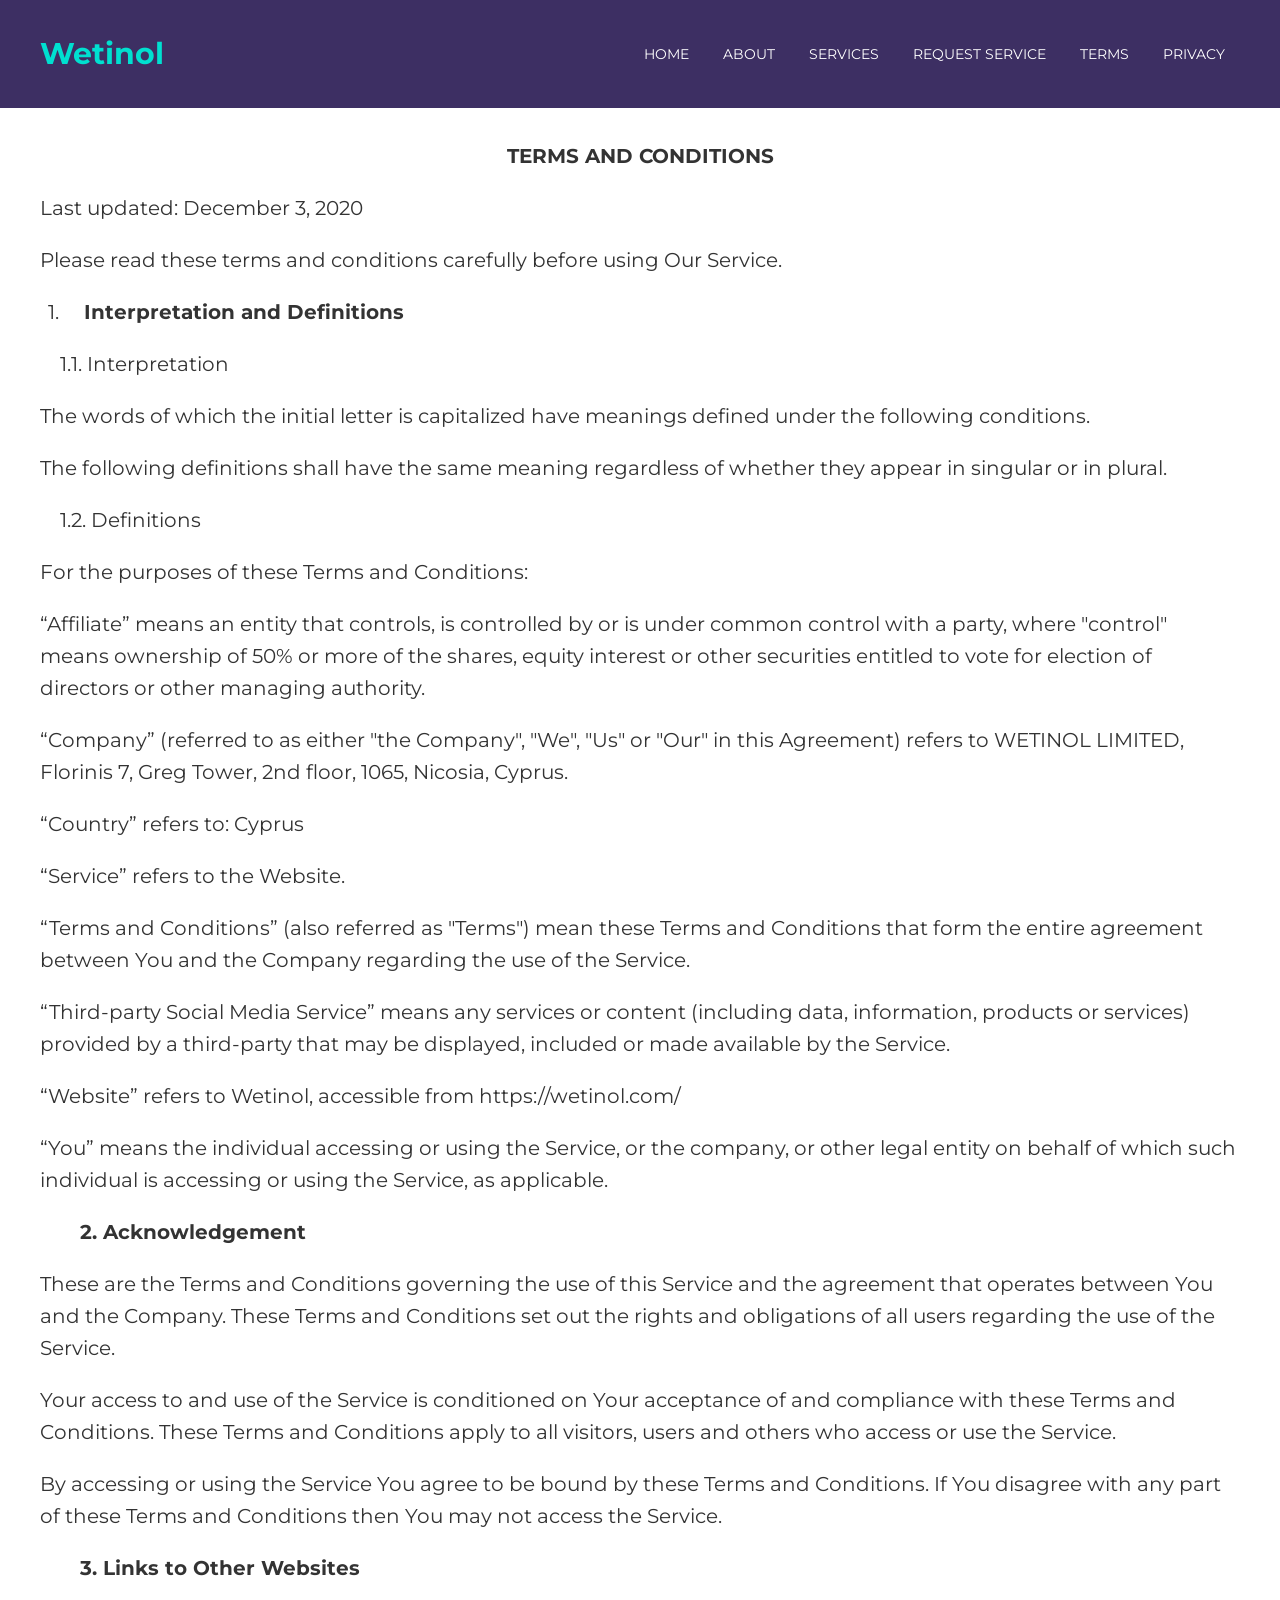
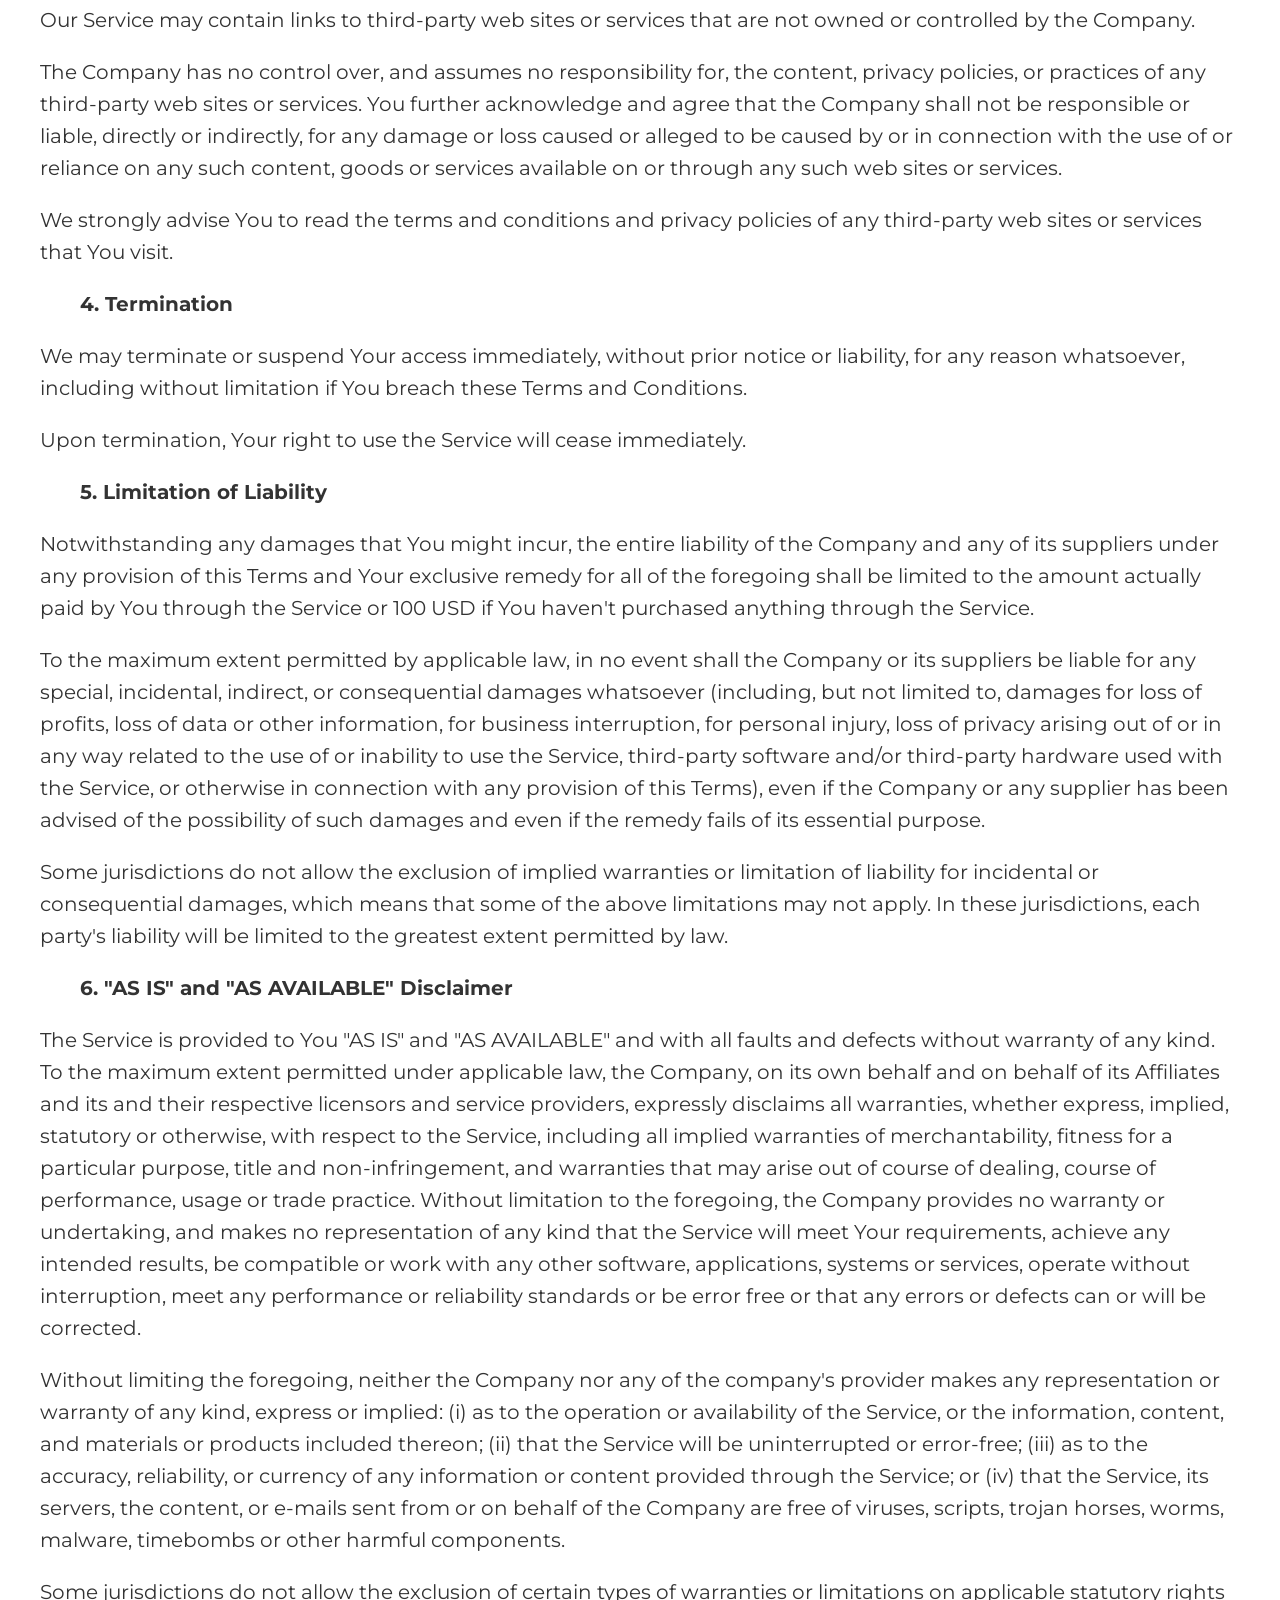
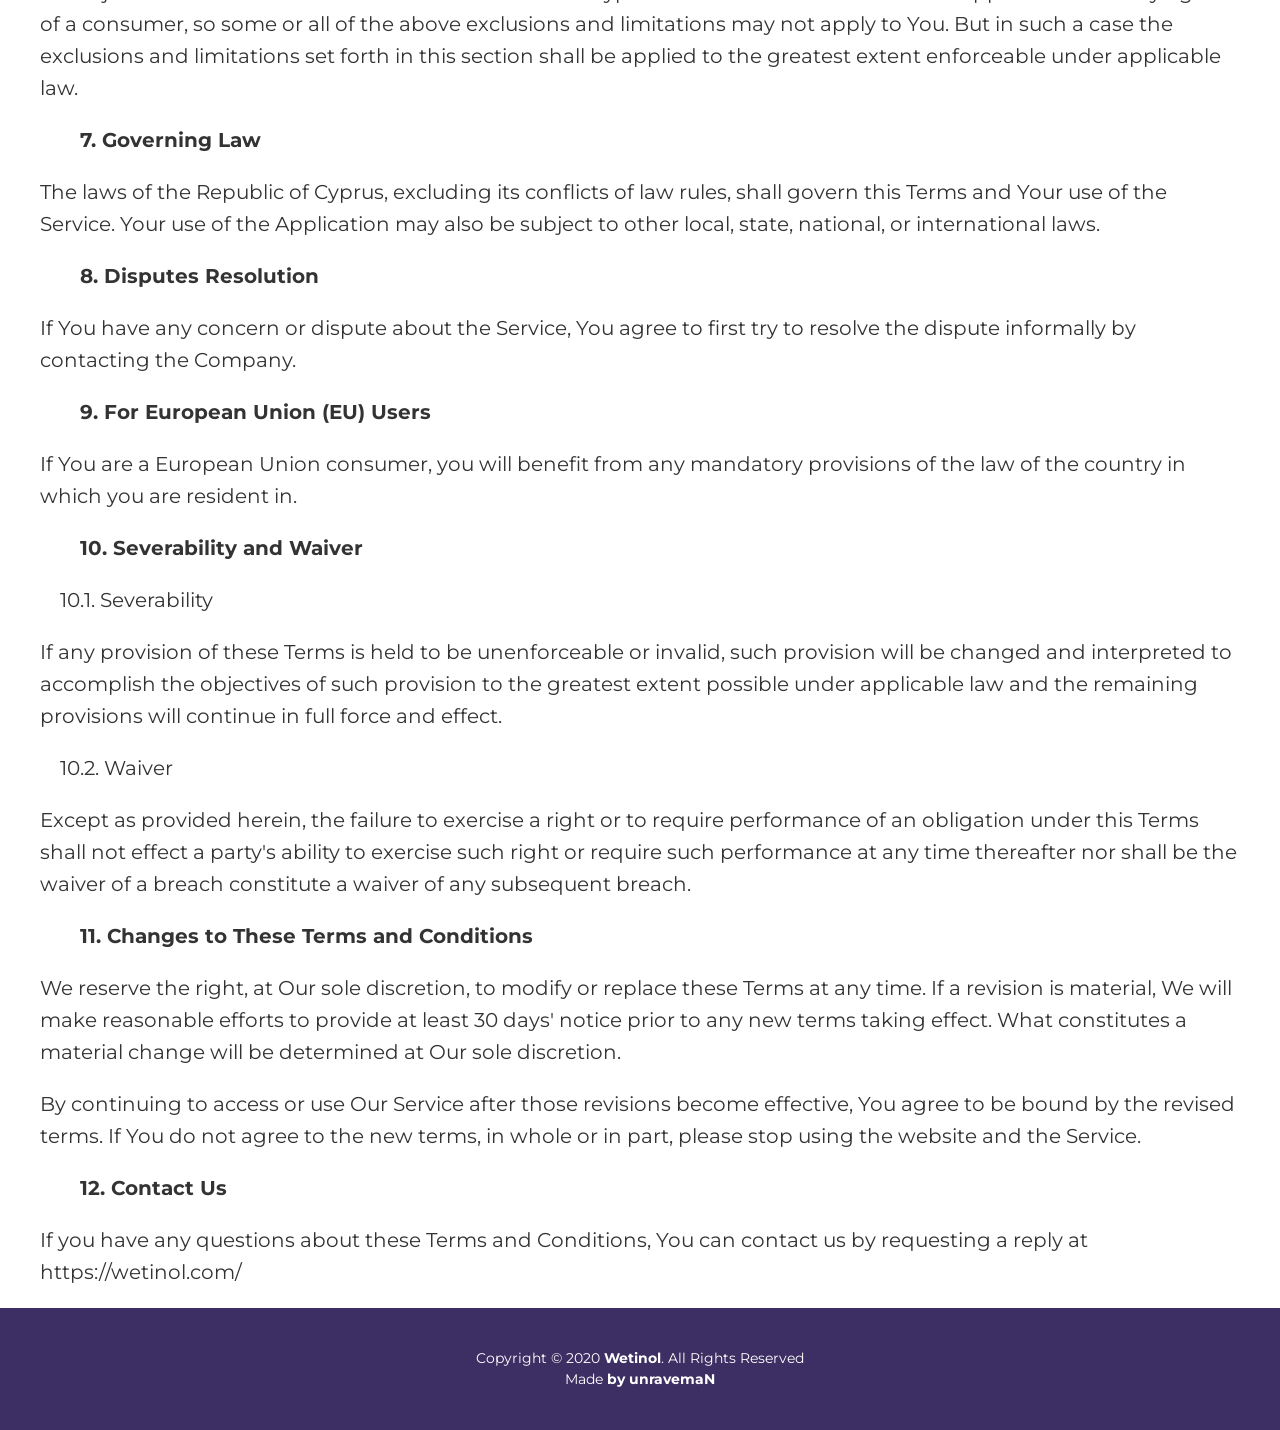
==== genterms.html @ 094599b5 "full_desktop" ====
<!DOCTYPE html>
<html lang="en">
<head>
    <meta charset="UTF-8">
    <meta name="viewport" content="width=device-width, initial-scale=1.0">
    <link href="https://fonts.googleapis.com/css2?family=Montserrat:wght@800&display=swap" rel="stylesheet">
    <link rel="preconnect" href="https://fonts.gstatic.com">
    <link href="https://fonts.googleapis.com/css2?family=Montserrat&display=swap" rel="stylesheet">
    <link rel="stylesheet" href="css/tearms.css">
    <link rel="stylesheet" href="css/privacy.css">
    <link rel="stylesheet" href="css/main.css">
    <title>Wetinol - Privacy</title>
</head>
<body>
    <header class="header">

        <div class="container">
            <div class="header__inner">
                <div class="header__logo">
                    <a href="index.html">Wetinol</a>
                </div>
                <nav class="nav">
                    <a class="nav__link" href="index.html">Home</a>
                    <a class="nav__link" href="#">About</a>
                    <a class="nav__link" href="#">Services</a>
                    <a class="nav__link" href="#">Request Service</a>
                    <a class="nav__link" href="#">Terms</a>
                    <a class="nav__link" href="privacy.html">Privacy</a>
                </nav>
            </div>
        </div>
    
    
    </header>

    <div class="block__privacy">
        <div class="container">
            <div class="text__ots">
            <div class="section__header">
                <div class="visual__text">
                    <p align="center">
                        <strong>TERMS AND CONDITIONS</strong></p>
                    <p>
                        Last updated: December 3, 2020</p>
                    <p>
                        Please read these terms and conditions carefully before using Our Service.</p>
                    <p style="margin-left:6pt;">
                        1.&nbsp;&nbsp;&nbsp;&nbsp; <strong>Interpretation and Definitions&nbsp;</strong></p>
                    <p>
                        &nbsp; &nbsp; 1.1. Interpretation&nbsp;</p>
                    <p>
                        The words of which the initial letter is capitalized have meanings defined under the following conditions.</p>
                    <p>
                        The following definitions shall have the same meaning regardless of whether they appear in singular or in plural.</p>
                    <p>
                        &nbsp; &nbsp; 1.2. Definitions&nbsp;</p>
                    <p>
                        For the purposes of these Terms and Conditions:</p>
                    <p>
                        &ldquo;Affiliate&rdquo; means an entity that controls, is controlled by or is under common control with a party, where &quot;control&quot; means ownership of 50% or more of the shares, equity interest or other securities entitled to vote for election of directors or other managing authority.</p>
                    <p>
                        &ldquo;Company&rdquo; (referred to as either &quot;the Company&quot;, &quot;We&quot;, &quot;Us&quot; or &quot;Our&quot; in this Agreement) refers to WETINOL LIMITED, Florinis 7, Greg Tower, 2nd floor, 1065, Nicosia, Cyprus.</p>
                    <p>
                        &ldquo;Country&rdquo; refers to: Cyprus</p>
                    <p>
                        &ldquo;Service&rdquo; refers to the Website.</p>
                    <p>
                        &ldquo;Terms and Conditions&rdquo; (also referred as &quot;Terms&quot;) mean these Terms and Conditions that form the entire agreement between You and the Company regarding the use of the Service.</p>
                    <p>
                        &ldquo;Third-party Social Media Service&rdquo; means any services or content (including data, information, products or services) provided by a third-party that may be displayed, included or made available by the Service.</p>
                    <p>
                        &ldquo;Website&rdquo; refers to Wetinol, accessible from&nbsp;https://wetinol.com/</p>
                    <p>
                        &ldquo;You&rdquo; means the individual accessing or using the Service, or the company, or other legal entity on behalf of which such individual is accessing or using the Service, as applicable.</p>
                    <p style="margin-left:30pt;">
                        <strong>2. Acknowledgement</strong></p>
                    <p>
                        These are the Terms and Conditions governing the use of this Service and the agreement that operates between You and the Company. These Terms and Conditions set out the rights and obligations of all users regarding the use of the Service.</p>
                    <p>
                        Your access to and use of the Service is conditioned on Your acceptance of and compliance with these Terms and Conditions. These Terms and Conditions apply to all visitors, users and others who access or use the Service.</p>
                    <p>
                        By accessing or using the Service You agree to be bound by these Terms and Conditions. If You disagree with any part of these Terms and Conditions then You may not access the Service.</p>
                    <p style="margin-left:30pt;">
                        <strong>3. Links to Other Websites&nbsp;</strong></p>
                    <p>
                        Our Service may contain links to third-party web sites or services that are not owned or controlled by the Company.</p>
                    <p>
                        The Company has no control over, and assumes no responsibility for, the content, privacy policies, or practices of any third-party web sites or services. You further acknowledge and agree that the Company shall not be responsible or liable, directly or indirectly, for any damage or loss caused or alleged to be caused by or in connection with the use of or reliance on any such content, goods or services available on or through any such web sites or services.</p>
                    <p>
                        We strongly advise You to read the terms and conditions and privacy policies of any third-party web sites or services that You visit.</p>
                    <p style="margin-left:30pt;">
                        <strong>4. Termination&nbsp;</strong></p>
                    <p>
                        We may terminate or suspend Your access immediately, without prior notice or liability, for any reason whatsoever, including without limitation if You breach these Terms and Conditions.</p>
                    <p>
                        Upon termination, Your right to use the Service will cease immediately.</p>
                    <p style="margin-left:30pt;">
                        <strong>5. Limitation of Liability&nbsp;</strong></p>
                    <p>
                        Notwithstanding any damages that You might incur, the entire liability of the Company and any of its suppliers under any provision of this Terms and Your exclusive remedy for all of the foregoing shall be limited to the amount actually paid by You through the Service or 100 USD if You haven&#39;t purchased anything through the Service.</p>
                    <p>
                        To the maximum extent permitted by applicable law, in no event shall the Company or its suppliers be liable for any special, incidental, indirect, or consequential damages whatsoever (including, but not limited to, damages for loss of profits, loss of data or other information, for business interruption, for personal injury, loss of privacy arising out of or in any way related to the use of or inability to use the Service, third-party software and/or third-party hardware used with the Service, or otherwise in connection with any provision of this Terms), even if the Company or any supplier has been advised of the possibility of such damages and even if the remedy fails of its essential purpose.</p>
                    <p>
                        Some jurisdictions do not allow the exclusion of implied warranties or limitation of liability for incidental or consequential damages, which means that some of the above limitations may not apply. In these jurisdictions, each party&#39;s liability will be limited to the greatest extent permitted by law.</p>
                    <p style="margin-left:30pt;">
                        <strong>6. &quot;AS IS&quot; and &quot;AS AVAILABLE&quot; Disclaimer&nbsp;</strong></p>
                    <p>
                        The Service is provided to You &quot;AS IS&quot; and &quot;AS AVAILABLE&quot; and with all faults and defects without warranty of any kind. To the maximum extent permitted under applicable law, the Company, on its own behalf and on behalf of its Affiliates and its and their respective licensors and service providers, expressly disclaims all warranties, whether express, implied, statutory or otherwise, with respect to the Service, including all implied warranties of merchantability, fitness for a particular purpose, title and non-infringement, and warranties that may arise out of course of dealing, course of performance, usage or trade practice. Without limitation to the foregoing, the Company provides no warranty or undertaking, and makes no representation of any kind that the Service will meet Your requirements, achieve any intended results, be compatible or work with any other software, applications, systems or services, operate without interruption, meet any performance or reliability standards or be error free or that any errors or defects can or will be corrected.</p>
                    <p>
                        Without limiting the foregoing, neither the Company nor any of the company&#39;s provider makes any representation or warranty of any kind, express or implied: (i) as to the operation or availability of the Service, or the information, content, and materials or products included thereon; (ii) that the Service will be uninterrupted or error-free; (iii) as to the accuracy, reliability, or currency of any information or content provided through the Service; or (iv) that the Service, its servers, the content, or e-mails sent from or on behalf of the Company are free of viruses, scripts, trojan horses, worms, malware, timebombs or other harmful components.</p>
                    <p>
                        Some jurisdictions do not allow the exclusion of certain types of warranties or limitations on applicable statutory rights of a consumer, so some or all of the above exclusions and limitations may not apply to You. But in such a case the exclusions and limitations set forth in this section shall be applied to the greatest extent enforceable under applicable law.</p>
                    <p style="margin-left:30pt;">
                        <strong>7. Governing Law&nbsp;</strong></p>
                    <p>
                        The laws of the Republic of Cyprus, excluding its conflicts of law rules, shall govern this Terms and Your use of the Service. Your use of the Application may also be subject to other local, state, national, or international laws.</p>
                    <p style="margin-left:30pt;">
                        <strong>8. Disputes Resolution&nbsp;</strong></p>
                    <p>
                        If You have any concern or dispute about the Service, You agree to first try to resolve the dispute informally by contacting the Company.</p>
                    <p style="margin-left:30pt;">
                        <strong>9. For European Union (EU) Users&nbsp;</strong></p>
                    <p>
                        If You are a European Union consumer, you will benefit from any mandatory provisions of the law of the country in which you are resident in.&nbsp;</p>
                    <p style="margin-left:30pt;">
                        <strong>10. Severability and Waiver&nbsp;</strong></p>
                    <p>
                        &nbsp; &nbsp; 10.1. Severability&nbsp;</p>
                    <p>
                        If any provision of these Terms is held to be unenforceable or invalid, such provision will be changed and interpreted to accomplish the objectives of such provision to the greatest extent possible under applicable law and the remaining provisions will continue in full force and effect.</p>
                    <p>
                        &nbsp; &nbsp; 10.2. Waiver&nbsp;</p>
                    <p>
                        Except as provided herein, the failure to exercise a right or to require performance of an obligation under this Terms shall not effect a party&#39;s ability to exercise such right or require such performance at any time thereafter nor shall be the waiver of a breach constitute a waiver of any subsequent breach.</p>
                    <p style="margin-left:30pt;">
                        <strong>11. Changes to These Terms and Conditions&nbsp;</strong></p>
                    <p>
                        We reserve the right, at Our sole discretion, to modify or replace these Terms at any time. If a revision is material, We will make reasonable efforts to provide at least 30 days&#39; notice prior to any new terms taking effect. What constitutes a material change will be determined at Our sole discretion.</p>
                    <p>
                        By continuing to access or use Our Service after those revisions become effective, You agree to be bound by the revised terms. If You do not agree to the new terms, in whole or in part, please stop using the website and the Service.</p>
                    <p style="margin-left:30pt;">
                        <strong>12. Contact Us&nbsp;</strong></p>
                    <p>
                        If you have any questions about these Terms and Conditions, You can contact us by requesting a reply at&nbsp; https://wetinol.com/</p>
                    
                </div>
            </div>
        </div>
        </div>
    </div>

    <footer>
        <div class="footer__copyright">
            <div class="conteiner">
                <div class="copyright">
                    <div class="copyright__text">
                        <div>Copyright © 2020 <span>Wetinol</span>. All Rights Reserved</div>
                        <div> Made <span>by unravemaN</span>
                        </div>
                    </div>
                </div>
            </div>
        </div>
    </footer>

    
    <script src="js/jquery.min.js"></script>
    <script src="js/global.js"></script>
</body>
</html>
---- css/tearms.css ----
.button {
    cursor: pointer;
    letter-spacing: 0.2125rem;
    overflow: hidden;
    position: relative;
    text-align: center;
    text-transform: uppercase;
    transition: 
      background 5s cubic-bezier(0.19, 1, 0.22, 1),
      border 1s cubic-bezier(0.19, 1, 0.22, 1),
      color 0.6s cubic-bezier(0.19, 1, 0.22, 1);
    user-select: none;
    margin-bottom: 30px;
  }
  
  .button a {
    border: 2px solid #ffffff;
    color: #ffffff;
    display: block;
    padding: 20px 30px;
    text-decoration: none;
  }
  
  .button .mask {
    background-color: #00e0d0;
    background-color: rgba(255, 255, 255, 0.5);
    height: 100px;
    position: absolute;
    transform: translate3d(-120%, -50px, 0) rotate3d(0, 0, 1, 45deg);
    transition: all 4.1s cubic-bezier(0.19, 1, 0.22, 1);
    width: 1200px;
  }
  
  .button .shift {
    display: inline-block;
    transition: all 4.1s cubic-bezier(0.19, 1, 0.22, 1);
  }
  
  .button:hover {
    background-color: rgba(255, 255, 255, 0.05);
    box-shadow: 0 0 5px rgba(0, 224, 208, 1);
    transition: background 0s;
  }
  
  .button:hover a {
    border-color: #00e0d0;
    color: #00e0d0;
  }
  
  .button:hover .mask {
    background-color: #fff;
    transform: translate3d(120%, -100px, 0) rotate3d(0, 0, 1, 90deg);
  }
  
  .button:hover .shift {
    transform: translateX(5px);
  }
  
  .button:active {
    background-color: #fff;
  }
  
  .button:active a {
    color: #202020;
  }
  
  body.show {
    background-color: #282828;
  }



.section__header {
    width: 100% ;
}

.visual__text p {
  font-size: 20px;
}


.footer__copyright {
  padding: 20px 0;

  background-color: #3d2f63;
}

.copyright {
  padding: 20px 0;
  background-color: #3d2f63;
}

.copyright__text {
  text-align: center;
  font-size: 14px;
  line-height: 1.5;
  color: #fff;
}

.copyright__text span {
  color: #ffffff;
  font-weight: bold;
}

.hr-dashed {
	margin: 60px 0;
	padding: 0;
  height: 0;
  
	border: none;
  border-top: 2px dashed #ddd;
}
---- css/privacy.css ----
.header {
    padding-top: 30px;
    padding-bottom: 30px;
    width: 100%;
    position: absolute;
    top: 0;
    left: 0;
    right: 0;
    background-color: #3d2f63;
  }

.block__privacy {
    background-color: #ffffff;
    margin-top: 140px ;
}
---- css/main.css ----
#pp-nav li .active span, .pp-slidesNav .active span {
  background:#00e0d0;
  border-color: #00e0d0!important ;
}

body {
  margin: 0;
  font-family: 'Montserrat', sans-serif;
  font-size: 15px;
  line-height: 1.6;
  color: #333333;
}

h1, h2, h3 {
  margin: 0;
}
*,
*:after,
*:before {
  box-sizing: border-box;
}

.container {
  width: 100%;
  max-width: 1200px;
  margin: 0 auto;
}

.container__about {
  display: flex;
}

.container__services {
  padding-top: 7% ;
  display: flex;
  flex-wrap: wrap;
  align-content: space-between;
}

.container__item__services {
  flex-basis: 0;
  flex-grow: 1;
  flex-basis: 25%;
  padding: 0 15px; 
}

.container__item__services .text {
  color: #fff;
  font-size: 15px;
}

.container__item__services .title {
  color: #ffffff;
  font-size: 16px;
}

.container__item {
flex-basis: 0;
flex-grow: 1;
padding: 0 30px;
}

.container__item .title {
  font-size: 30px;
}

.container__item .text {
  font-size: 17px;
}

.about__icon {
  width: 70px;
  height: 70px;
}

.container__item__services .about__icon {
  width: 50px;
  height: 50px;
}

.about__icon path {
 fill: #00e0d0;
}


/* Стили самого первого слайда */


.top-block {
  display: flex;
  flex-direction: column;
  justify-content: center;
  width: 100%;
  height: 100vh;
  background: url("../img/top-block.jpg")
  center
  no-repeat;
  background-size: cover;
}



.top-block__title {
  color: #ffffff;
  font-size: 110px;
  font-weight: 700;
  text-transform: uppercase;
  text-align: center;
  line-height: 0.9;
}

.top-block__suptitle {
  font-size: 42px;
  color: #ffffff;
  text-align: center;
}




/* Стили второго слайда */



.block__about {
  display: flex;
  flex-direction: column;
  justify-content: center;
  width: 100%;
  height: 100vh;
  background-color: #ffffff;
  background-size: cover;
}


.block__services {
  display: flex;
  flex-direction: column;
  justify-content: center;
  width: 100%;
  height: 100vh;
  background: url("../img/top-block.jpg")
  center
  no-repeat;
  background-size: cover;
}


.section {
    text-align:center;
    font-size: 3em;
  }



  /* Cтили 3-го слайда */

  .block__request {
    display: flex;
    flex-direction: column;
    justify-content: center;
    width: 100%;
    height: 100vh;
    background-color: #ffffff;
    background-size: cover;
  }


  /* Стили header */

  .header {
    padding-top: 30px;
    width: 100%;
    position: absolute;
    top: 0;
    left: 0;
    right: 0;
    z-index: 1000;
  }

  .header__section2 .nav a {
    color: #000000;
    
  }

  .header__section2 .nav a:hover {
    color: #00e0d0;
    
  }

  .header__inner {
    display: flex;
    justify-content: space-between;
    align-items: center;
  }

  .header__logo {
    font-size: 30px;
    font-weight: 700;
    color: #00e0d0
  }

  .header__section2 .header__logo {
    color: #00e0d0;
  }



  /* Стили обратной связи */


.text__request {
  font-size: 25px;
  color: #000000;
}


.flex__request {
  display: flex;
  flex-basis: 0;
  flex-grow: 1;
  flex-basis: 50%;
  padding: 0 15px; 
}

  /* Стили менюшки сверху */

.header__logo a {
    text-decoration: none;
    color: #00e0d0;
}

  .nav { 
    font-size: 14px;
    text-transform: uppercase;

  }

 .nav__link {
   display: inline-block;
   vertical-align: top;
   margin: 0 15px;
   color: #ffffff;
   text-decoration: none;
   transition: color .4s ease-in-out;
   position: relative;
 }

 .nav__link::after{
   content: "";
   display: block;
   width: 100%;
   height: 3px;

   opacity: 0;

   background-color: #00e0d0;

   position: absolute;
   top: 100%;
   left: 0;
   z-index: 1;

   transition: opacity .4s ease-in-out;
 }

 .nav__link:hover {
   color: #00e0d0;
 }

 .nav__link:hover:after {
  display: block;
  opacity: 1;
}

.contact__wrapper{
  width: 753px;
  margin: 0 auto;
  color: #000000;
}

.red {
  color: red;
}

form p{
  text-align: left;
}

.form__inputs {
  display: flex;
}

.contact__form {
  margin-top: 70px;
}

.contact__form .p2{
font-size: 20px;
text-align: center;
padding: 0;
margin: 0 auto;
padding-bottom: 40px ;
}

.contact__wrapper h3{
  font-size: 26px;
}
.contact__wrapper p {
  font-size: 16px;
  padding: 0;
  margin: 0 auto;
}


.line {
	margin: 20px 0;
	padding: 0;
	height: 0;
	border: none;
	border-width: 0 0 5px;
	border-style: solid;
	background-position: 50%;
	box-sizing: border-box;
	color: #00e0d0;
}
input{
  width: 360px;
  height: 40px;
  font-size: 20px;
  margin-bottom: 30px;
}

textarea{
  width: 100%;
  height: 140px;
  resize: none;
}

input:first-of-type{
  margin-right: 33px;
}

input, textarea{
  border: 1px solid #000000;
  margin-top: 5px;
}

.request__button {
  cursor: pointer;
  min-width: 200px;
  padding: 15px 5px;
  text-transform: uppercase;
  vertical-align: middle;
  background: #00e0d0;
  border: none;
  color: #000000;
  font-weight: 600;
  border-radius: 5px;
  box-shadow: 0 0 10px rgb(0, 224, 208);;
  transition: all 1s;
}

.request__button:hover {
  box-shadow: 0 0 25px rgb(0, 224, 208);;
}

.request__button:focus {
  outline: none;
}


.footer__request {
  display: flex;
  margin-top: 35px;
}

.vl {
  border-left: 3px solid#00e0d0;
  height: 30px;
}




/* Пятая секция */


.top-block1 {
  display: flex;
  flex-direction: column;
  justify-content: center;
  width: 100%;
  height: 100vh;
  background: url("../img/top-block.jpg")
  center
  no-repeat;
  background-size: cover;
}

.button .anchor-link {
  font-size: 20px;
}

/* Пятая секция - КОНЕЦ */

.container1 {
  width: 120px;
  height: 0px;
  margin: 0 auto;
}

svg {
  width: 100%;
  height: 100%;
}

path {
  stroke-dasharray: 99.47578430175781;
  stroke-dashoffset: -99.47578430175781;
  fill: transparent;
}

svg.animate path {
  animation: 1.7s ease forwards draw;
  opacity:1;
}

@keyframes draw {
  0% {
    opacity: 1;
    stroke-dashoffset: -99.47578430175781;
    fill: transparent;
    transform: translateY(0);
  }
  
  35% {
    stroke-dashoffset: 0;
    fill: transparent;
  }
  
  60% {
    fill: #00e0d0;
    opacity: 1;
    transform: translateY(0);
  }
  
  100% {
    fill: #00e0d0;
    stroke-dashoffset: 0;
    opacity: 0;
    transform: translateY(-10px);
  }
}
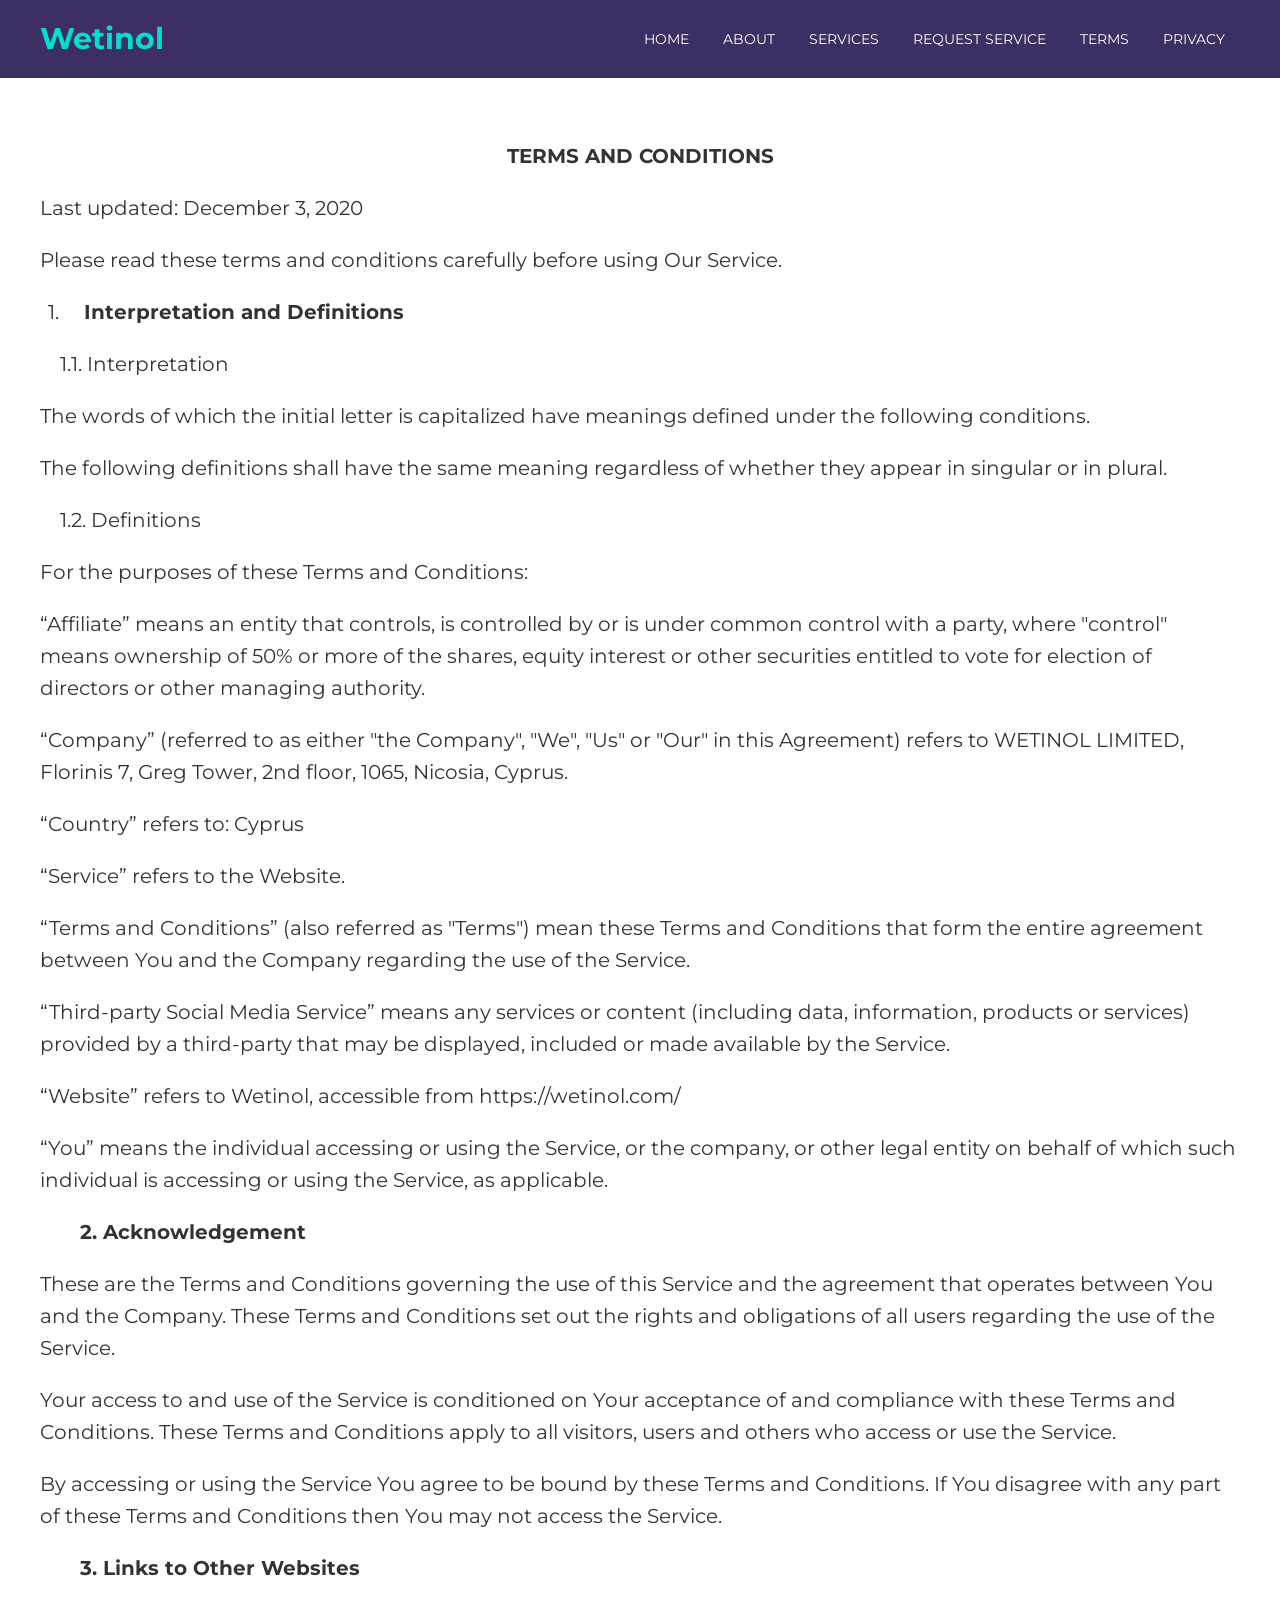
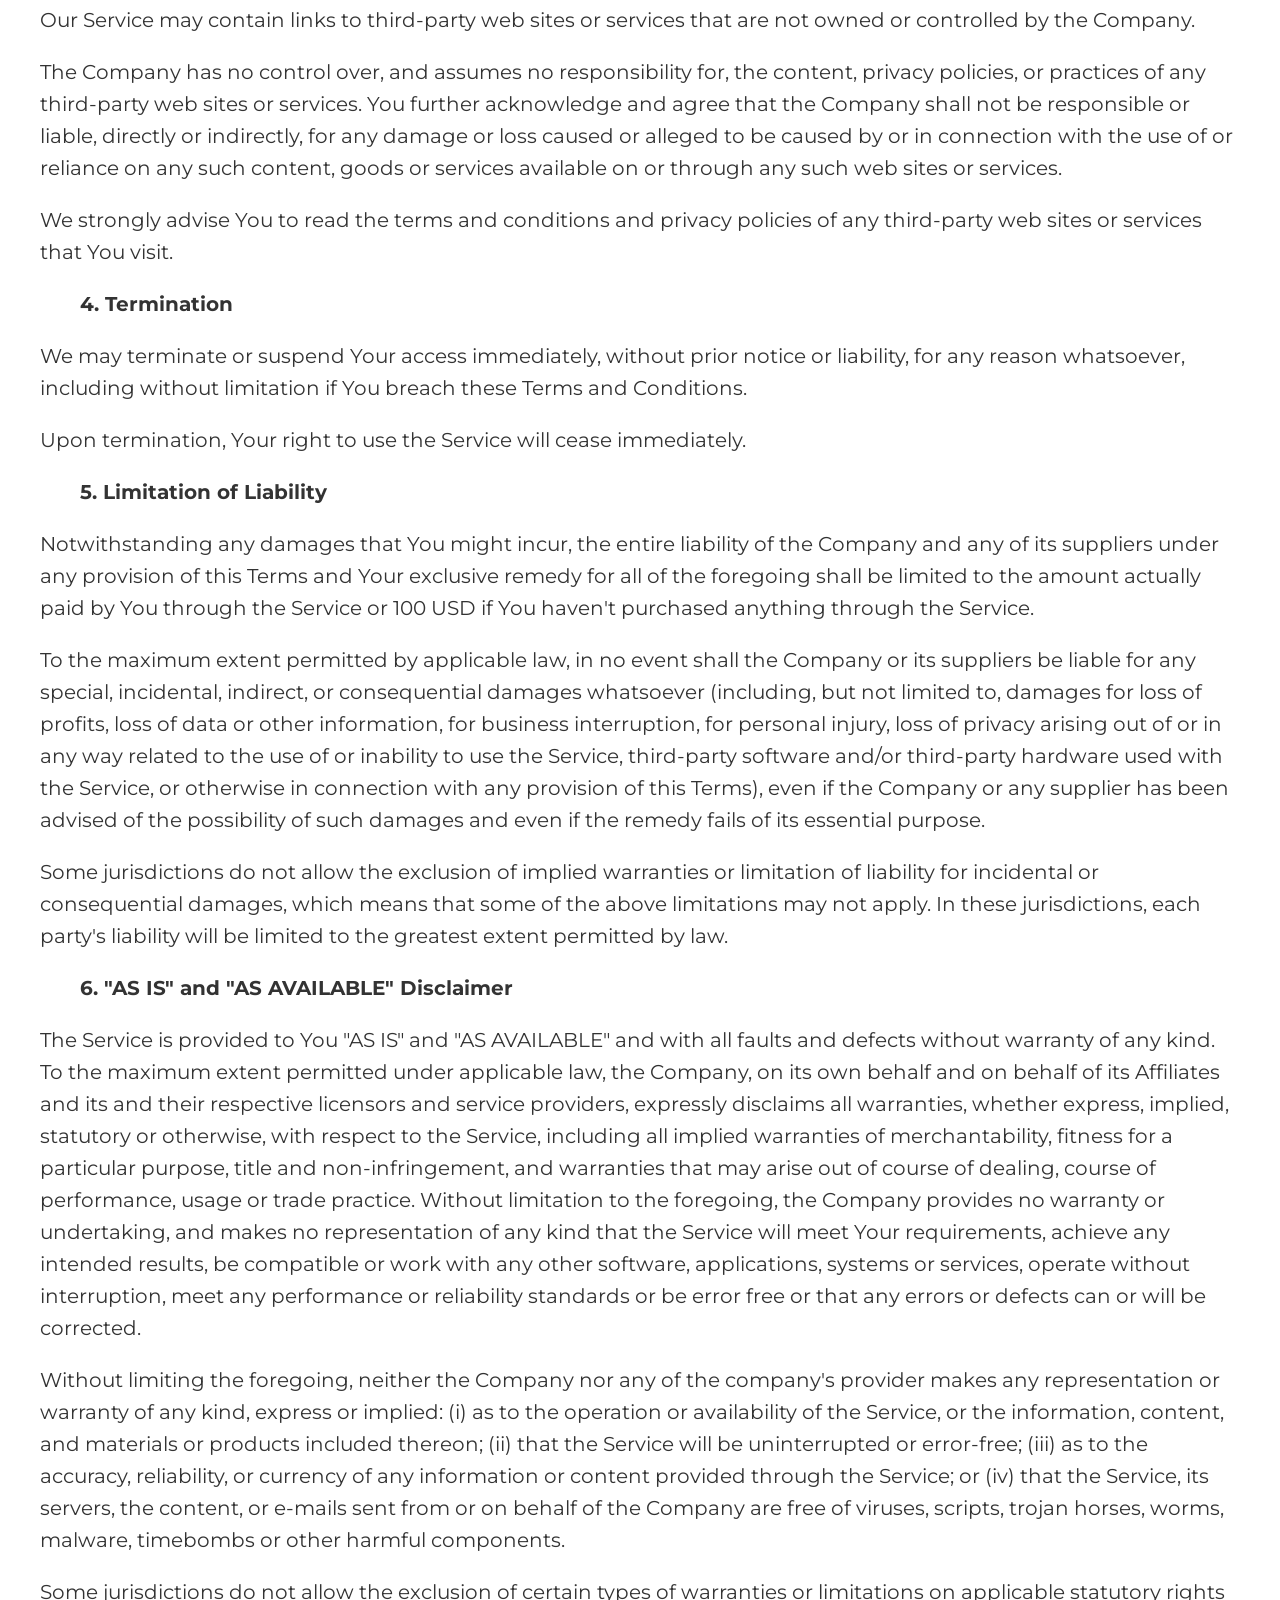
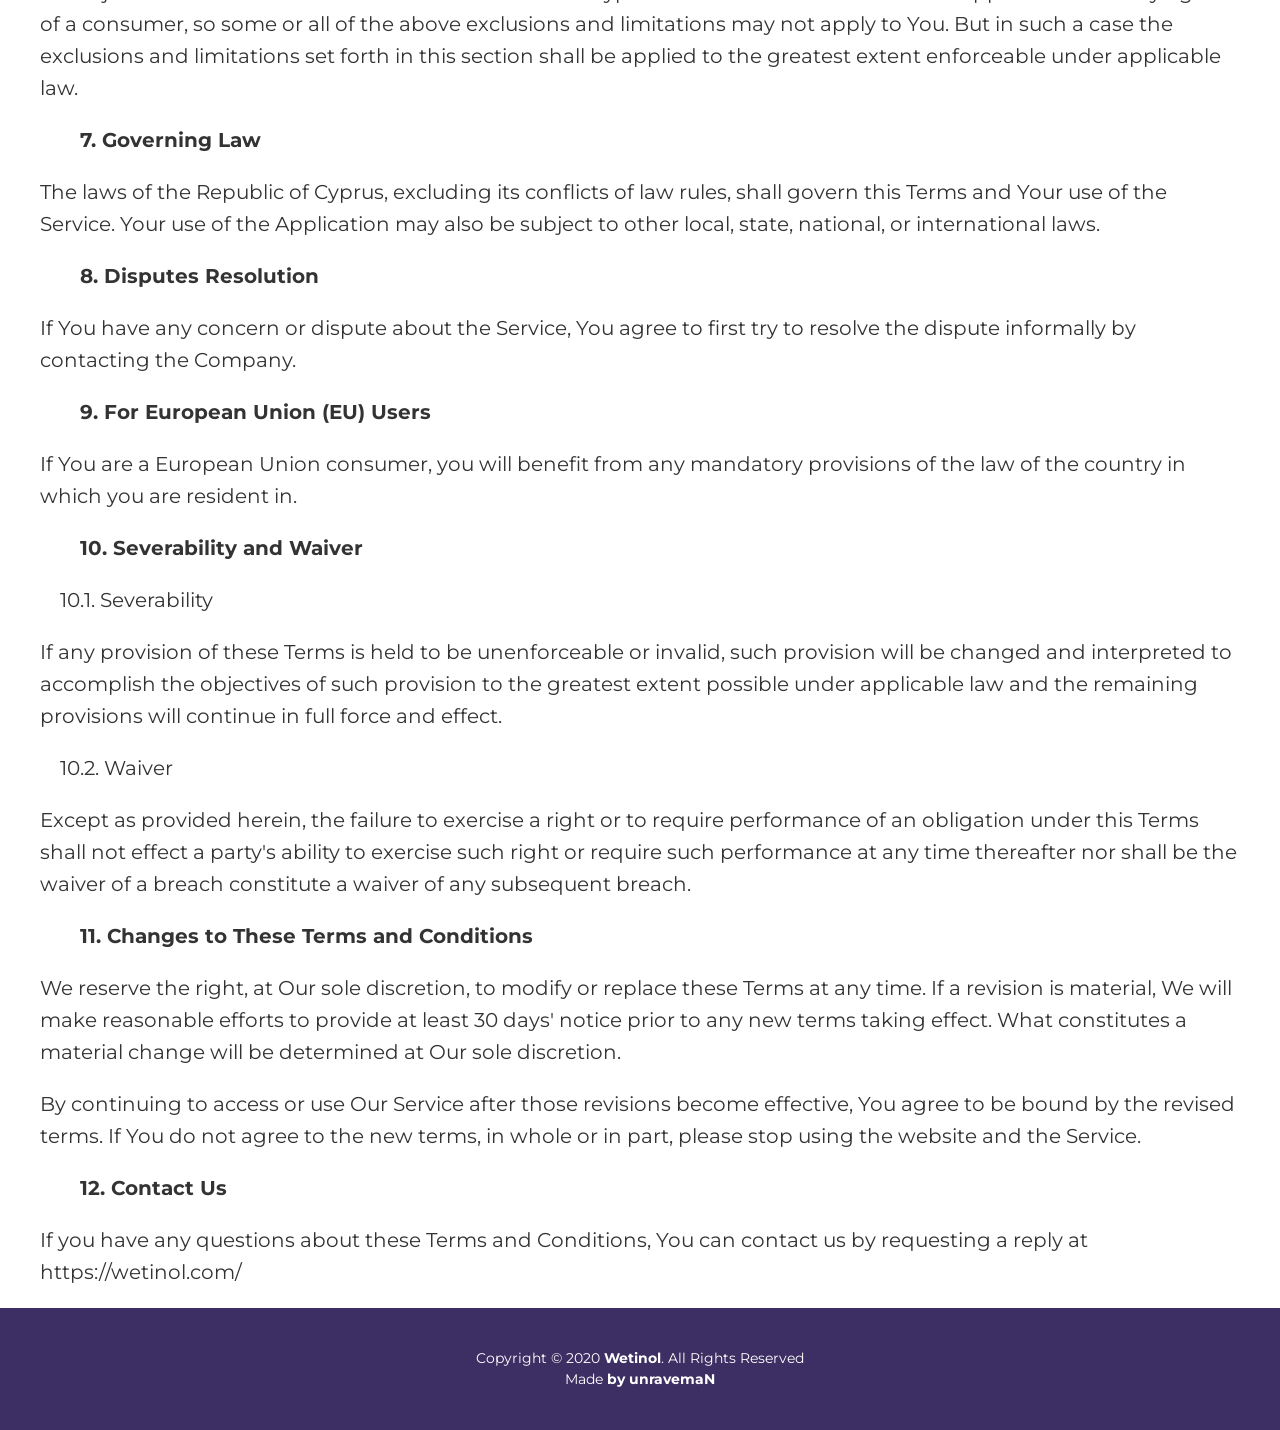
==== commit d1bd4f23: "asdads" ====
--- a/genterms.html
+++ b/genterms.html
@@ -19,14 +19,13 @@
                 <div class="header__logo">
                     <a href="index.html">Wetinol</a>
                 </div>
-                <nav class="nav">
+                   <nav id="myMenu" class="nav">
                     <a class="nav__link" href="index.html">Home</a>
-                    <a class="nav__link" href="#">About</a>
-                    <a class="nav__link" href="#">Services</a>
-                    <a class="nav__link" href="#">Request Service</a>
-                    <a class="nav__link" href="#">Terms</a>
+                    <a class="nav__link" onclick="two()"" href="javascript:void()">About</a>
+                    <a class="nav__link" onclick="three()" href="javascript:void()">Services</a>
+                    <a class="nav__link" onclick="four()" href="javascript:void()">Request Service</a>
+                    <a class="nav__link" onclick="five()"href="javascript:void()">Terms</a>
                     <a class="nav__link" href="privacy.html">Privacy</a>
-                </nav>
             </div>
         </div>
     
--- a/css/main.css
+++ b/css/main.css
@@ -81,6 +81,7 @@
 .about__icon path {
  fill: #00e0d0;
 }
+
 
 
 /* Стили самого первого слайда */
@@ -169,13 +170,15 @@
   /* Стили header */
 
   .header {
-    padding-top: 30px;
+    padding-top: 15px;
+    padding-bottom: 15px;
     width: 100%;
     position: absolute;
     top: 0;
     left: 0;
     right: 0;
     z-index: 1000;
+    background-color: #3d2f63;
   }
 
   .header__section2 .nav a {
@@ -292,7 +295,7 @@
 }
 
 .contact__form {
-  margin-top: 70px;
+  margin-top: 50px;
 }
 
 .contact__form .p2{
@@ -307,11 +310,16 @@
   font-size: 26px;
 }
 .contact__wrapper p {
-  font-size: 16px;
+  font-size: 18px;
   padding: 0;
   margin: 0 auto;
 }
 
+
+.request__svg {
+  width: 40px;
+  height: 40px;
+}
 
 .line {
 	margin: 20px 0;
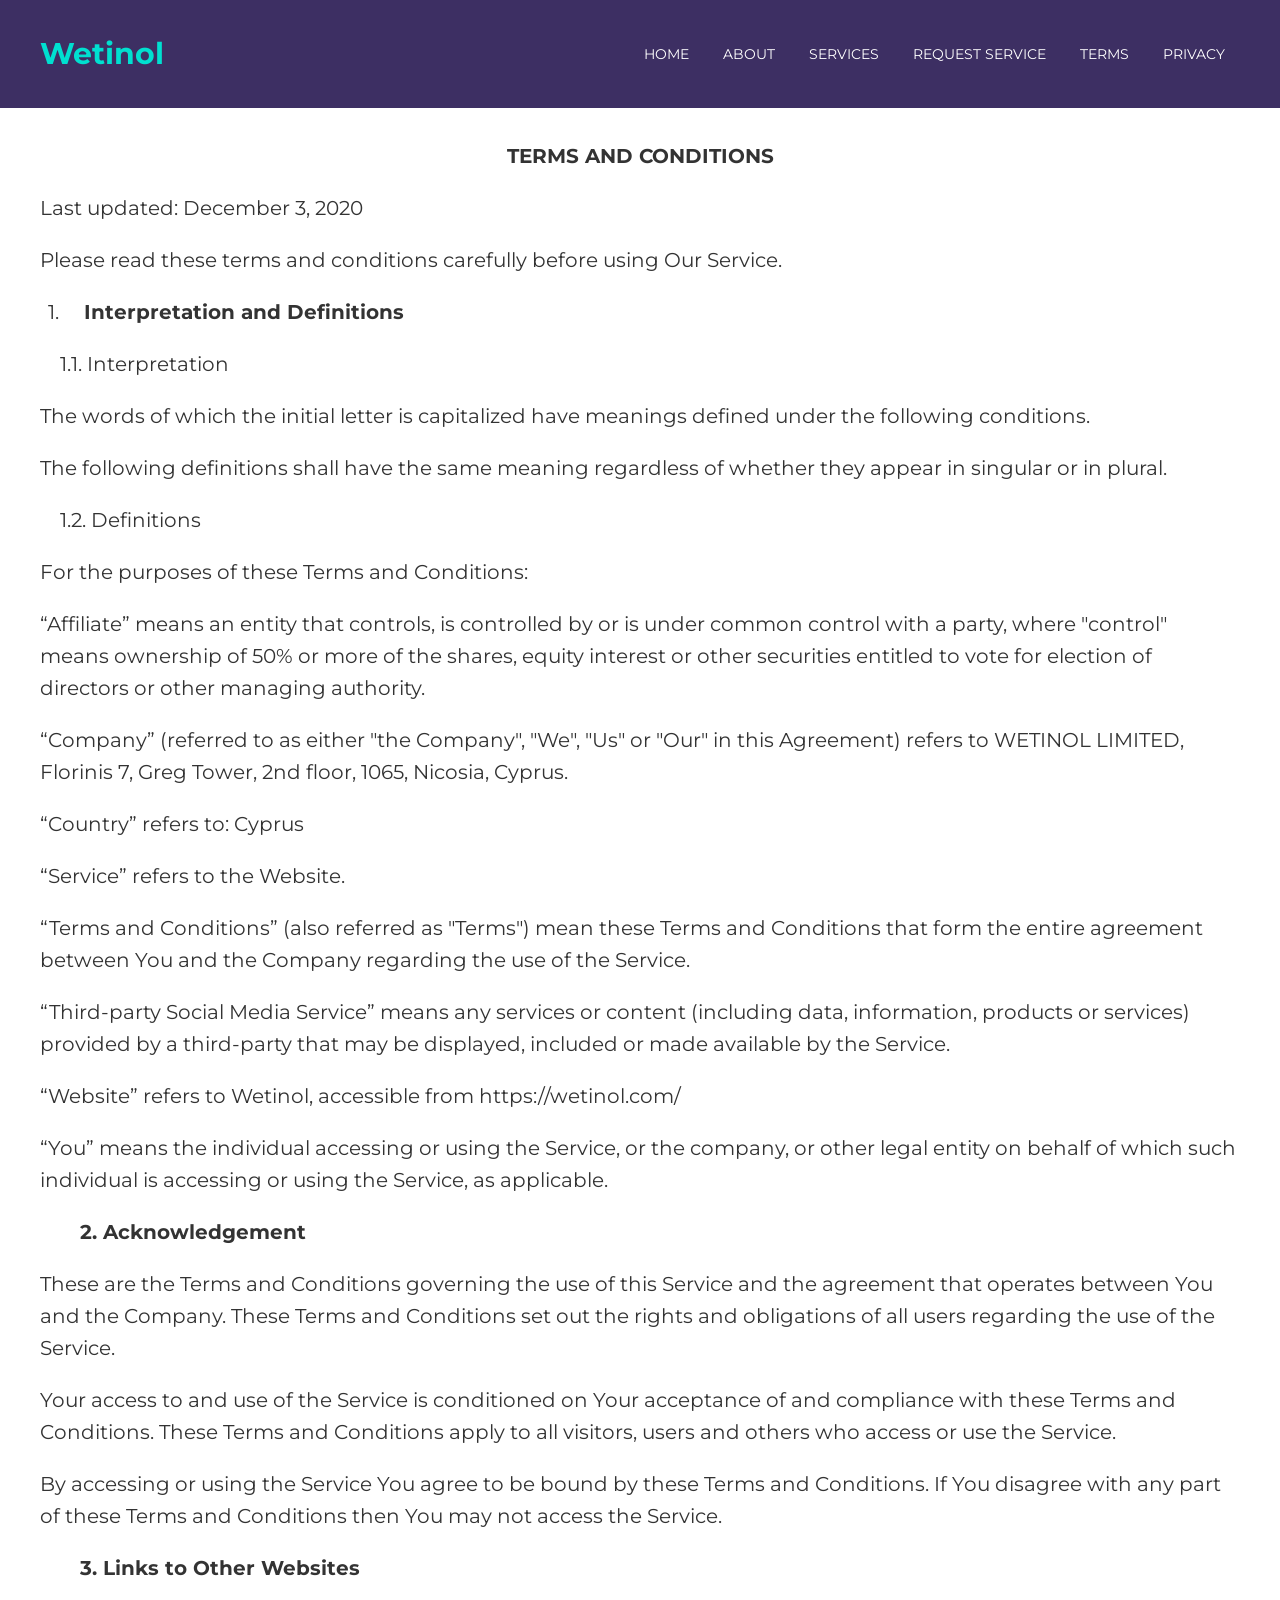
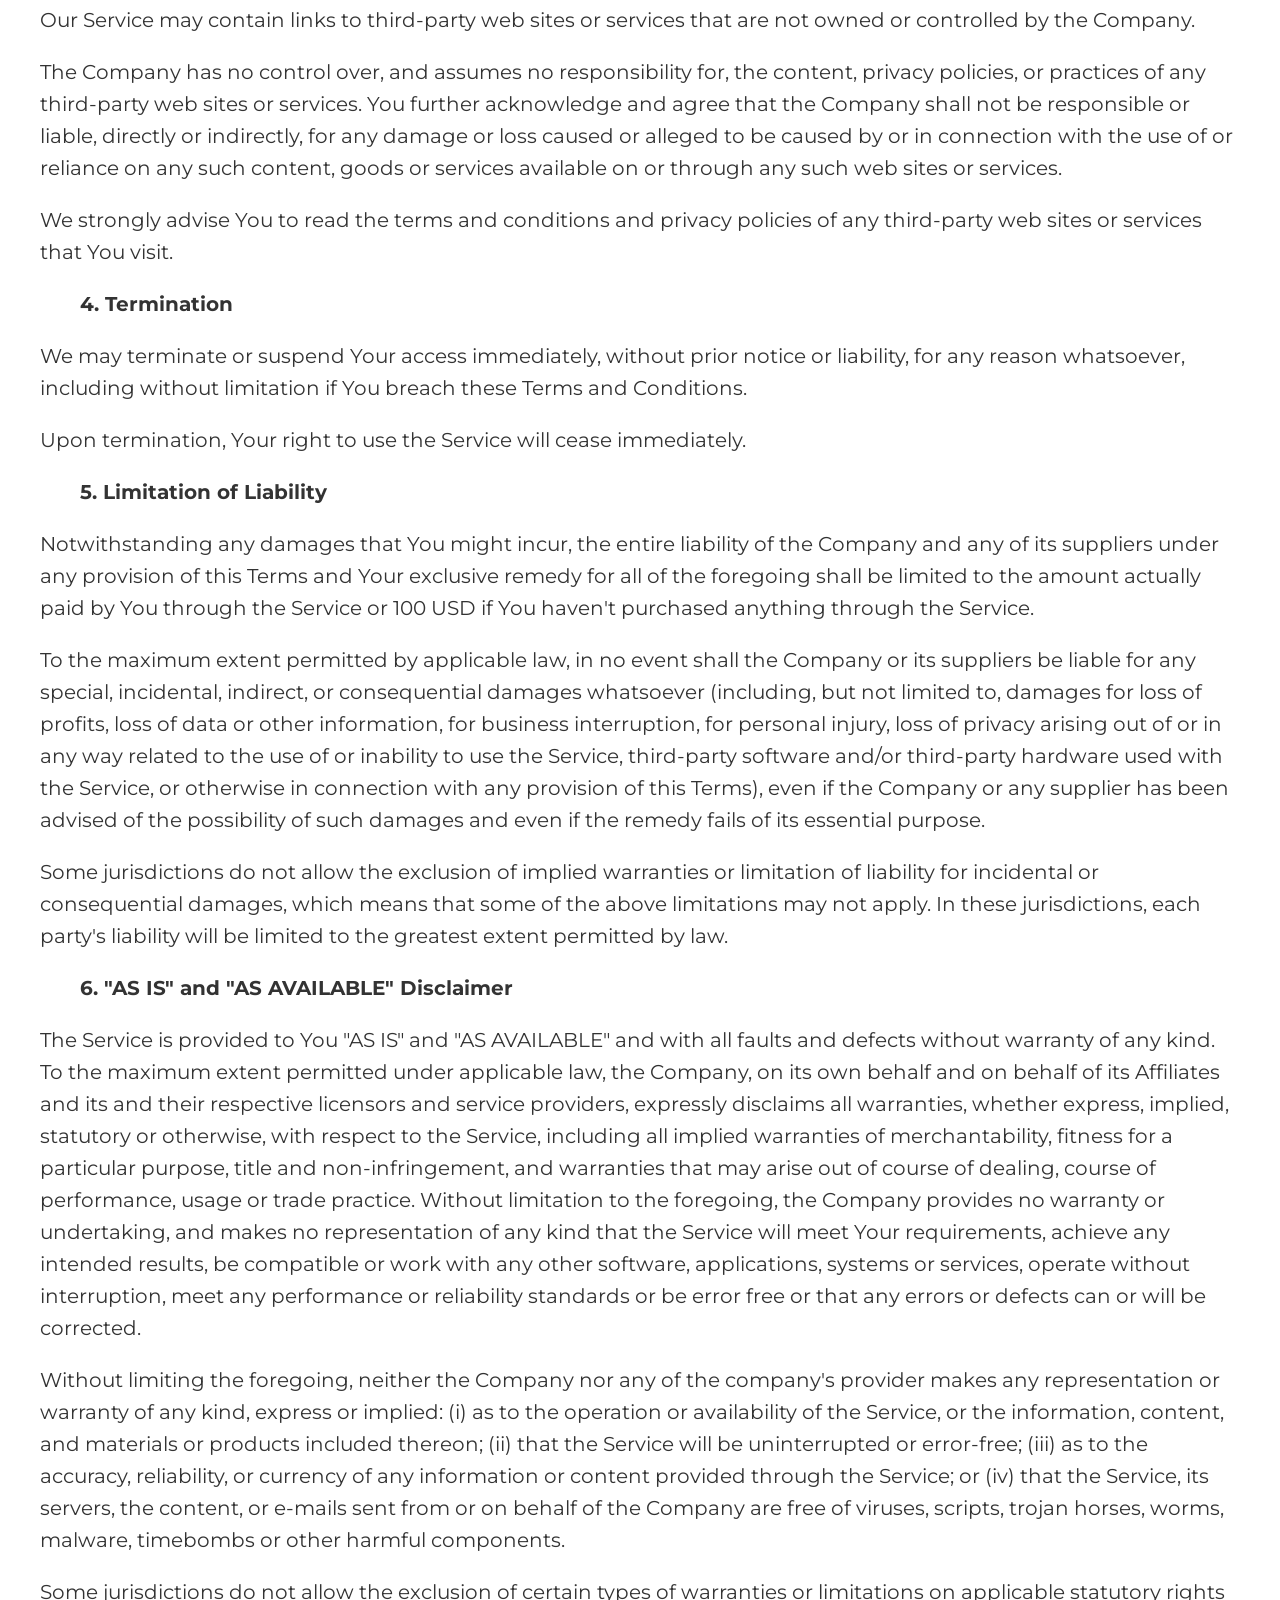
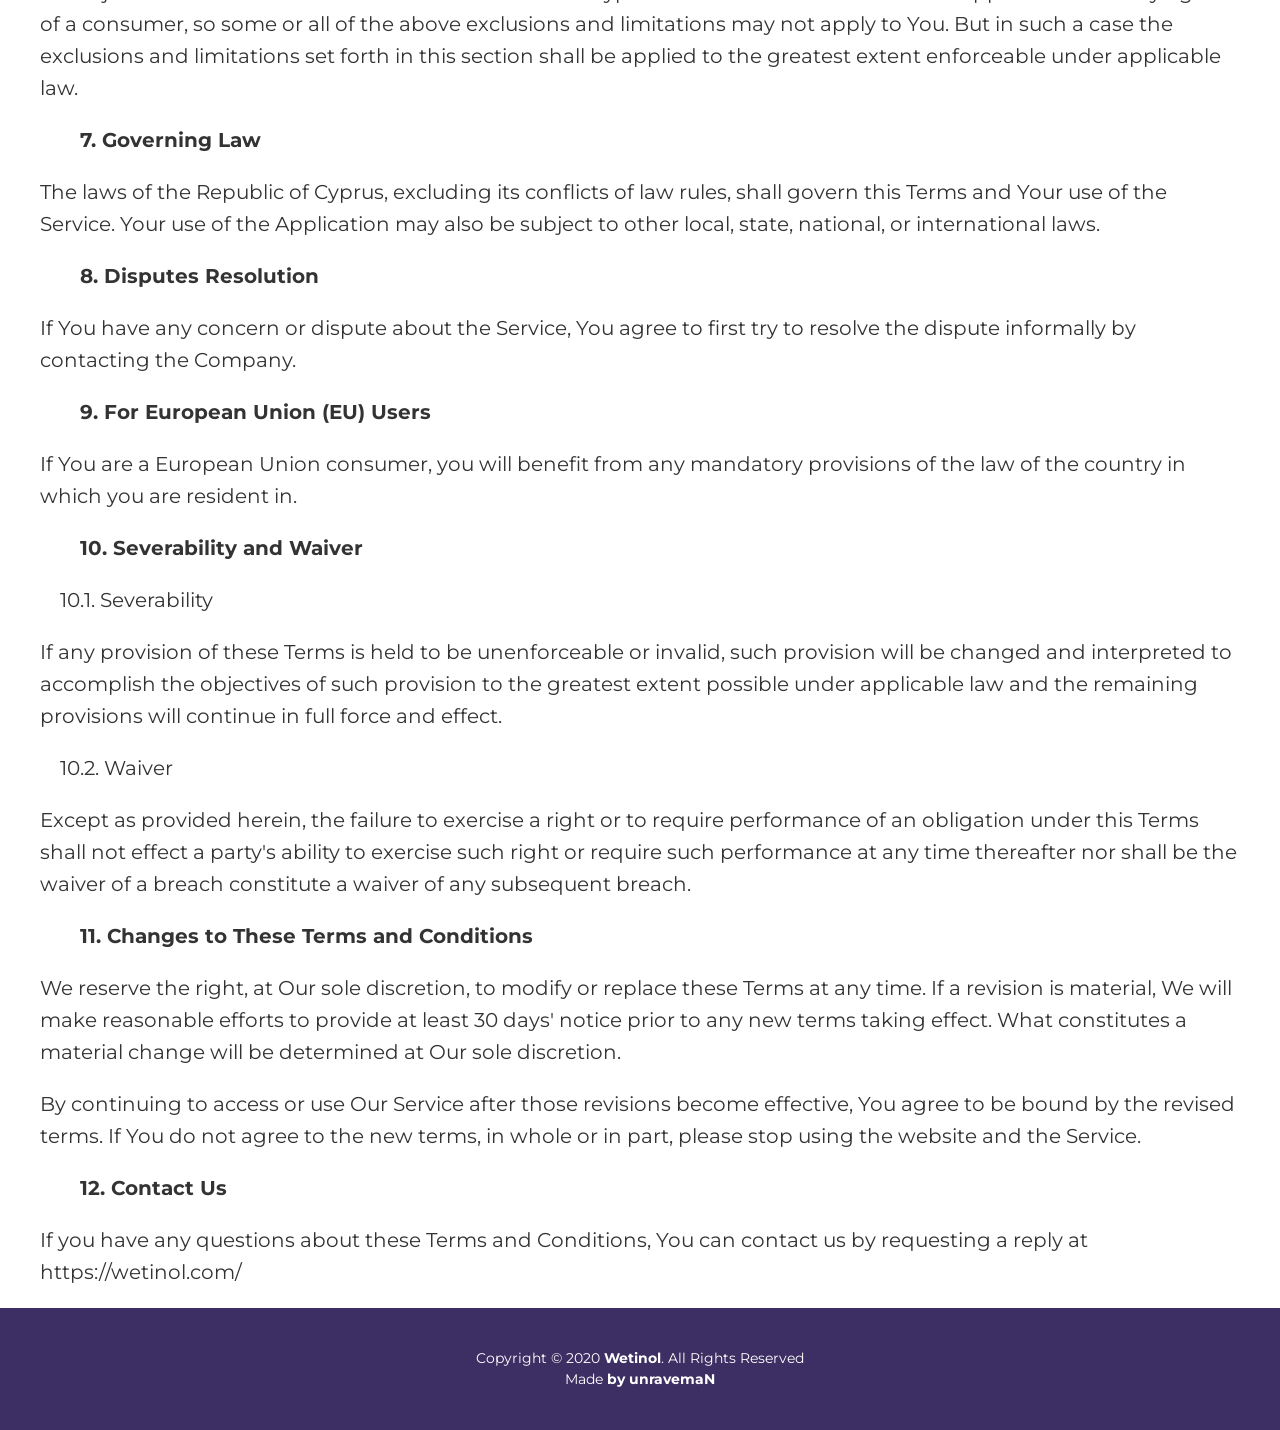
==== commit 16b04a1e: "asdasdads" ====
--- a/genterms.html
+++ b/genterms.html
@@ -19,13 +19,14 @@
                 <div class="header__logo">
                     <a href="index.html">Wetinol</a>
                 </div>
-                   <nav id="myMenu" class="nav">
-                    <a class="nav__link" href="index.html">Home</a>
-                    <a class="nav__link" onclick="two()"" href="javascript:void()">About</a>
-                    <a class="nav__link" onclick="three()" href="javascript:void()">Services</a>
-                    <a class="nav__link" onclick="four()" href="javascript:void()">Request Service</a>
-                    <a class="nav__link" onclick="five()"href="javascript:void()">Terms</a>
+                <nav id="myMenu" class="nav">
+                    <a class="nav__link" href="index.html#slide-one">Home</a>
+                    <a class="nav__link" href="index.html#slide-two">About</a>
+                    <a class="nav__link" href="index.html#slide-three">Services</a>
+                    <a class="nav__link" href="index.html#slide-four">Request Service</a>
+                    <a class="nav__link" href="index.html#slide-five">Terms</a>
                     <a class="nav__link" href="privacy.html">Privacy</a>
+                  </nav>
             </div>
         </div>
     
--- a/css/main.css
+++ b/css/main.css
@@ -170,15 +170,13 @@
   /* Стили header */
 
   .header {
-    padding-top: 15px;
-    padding-bottom: 15px;
+    padding-top: 30px;
     width: 100%;
     position: absolute;
     top: 0;
     left: 0;
     right: 0;
     z-index: 1000;
-    background-color: #3d2f63;
   }
 
   .header__section2 .nav a {
